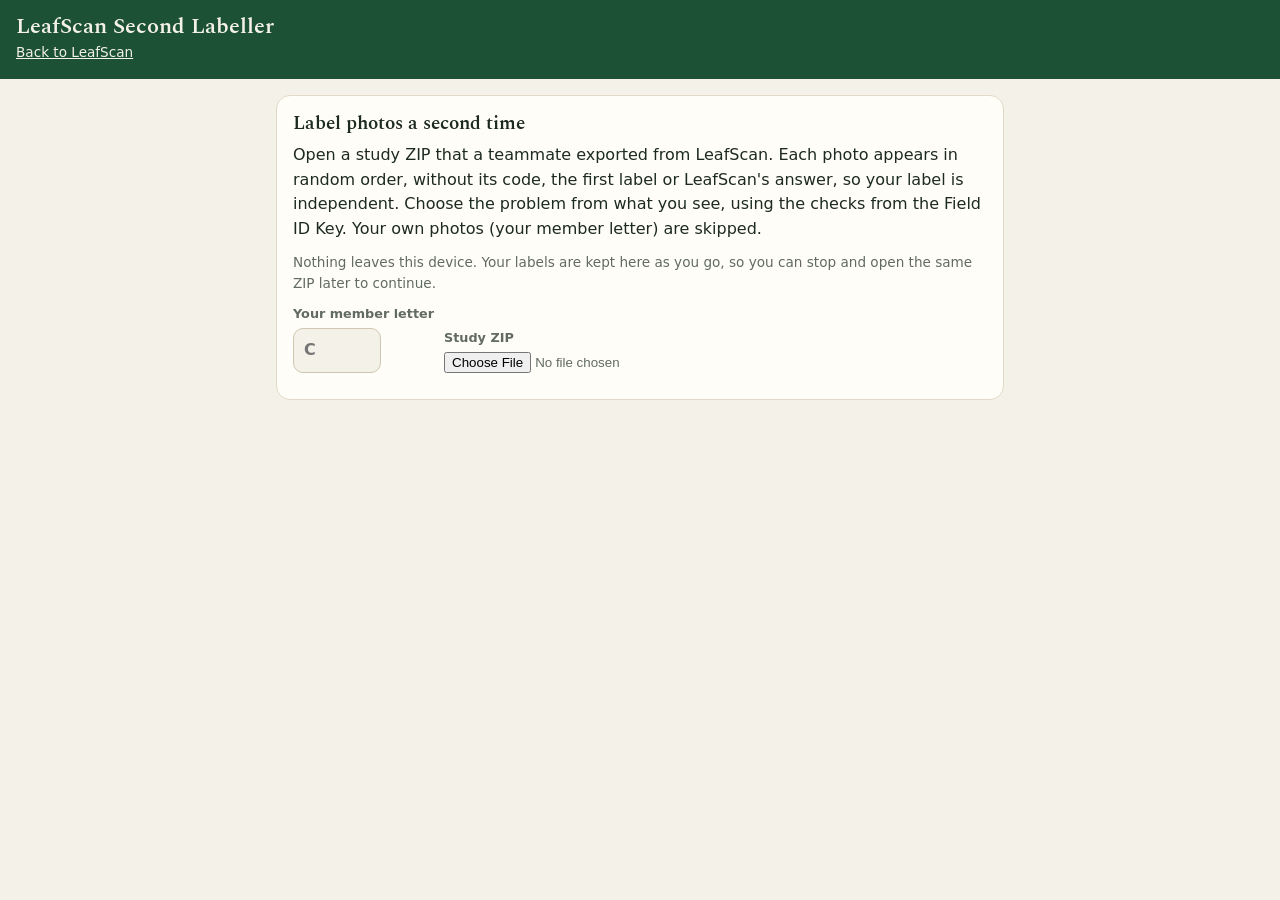
==== label.html @ 315c0066 "Second Labeller page for independent second labels Co-Authored-By: Claude Opus 5.5 <noreply@anthropi" ====
<!doctype html>
<html lang="en">
<head>
  <meta charset="utf-8">
  <meta name="viewport" content="width=device-width, initial-scale=1, viewport-fit=cover">
  <title>LeafScan Second Labeller</title>
  <meta name="description" content="For the LeafScan research team: label exported field photos a second time, without seeing the first label or LeafScan's answer.">
  <meta name="theme-color" content="#1c5136" media="(prefers-color-scheme: light)">
  <meta name="theme-color" content="#173826" media="(prefers-color-scheme: dark)">
  <link rel="icon" href="icons/icon.svg" type="image/svg+xml">
  <link rel="stylesheet" href="styles.css">
  <style>
    body { background: var(--ground); color: var(--ink); font-family: var(--sans); margin: 0; }
    .lb-bar { background: var(--brand); color: var(--on-brand); padding: 14px 16px; }
    .lb-bar h1 { font-family: var(--serif); font-size: 1.35rem; margin: 0; }
    .lb-bar a { color: var(--on-brand); font-size: .85rem; }
    .lb-main { max-width: 760px; margin: 0 auto; padding: 16px; }
    .lb-card { background: var(--surface); border: 1px solid var(--rule); border-radius: 14px; padding: 16px; margin-bottom: 16px; }
    .lb-card h2 { font-family: var(--serif); font-size: 1.2rem; margin: 0 0 8px; }
    .lb-card p { margin: 0 0 10px; }
    .lb-row { display: flex; gap: 10px; flex-wrap: wrap; align-items: end; }
    .lb-row label { display: grid; gap: 4px; font-size: .8rem; font-weight: 600; color: var(--muted); }
    .lb-row input[type=text] { font: inherit; font-size: 1rem; width: 5.5em; text-transform: uppercase; color: var(--ink);
      background: var(--ground); border: 1px solid var(--rule-strong); border-radius: 10px; padding: 9px 10px; min-height: 42px; }
    .lb-head { display: flex; justify-content: space-between; align-items: baseline; gap: 10px; flex-wrap: wrap; }
    .lb-progress { height: 6px; background: var(--surface-2); border-radius: 3px; overflow: hidden; margin: 8px 0 12px; }
    .lb-progress div { height: 100%; background: var(--accent); width: 0; }
    .lb-photo { position: relative; background: var(--stage); border-radius: 12px; overflow: hidden; }
    .lb-photo img { display: block; width: 100%; max-height: 62vh; object-fit: contain; }
    .lb-whole { display: flex; gap: 10px; align-items: center; margin-top: 8px; font-size: .85rem; color: var(--muted); }
    .lb-whole img { width: 84px; height: 84px; object-fit: cover; border-radius: 8px; cursor: zoom-in; }
    .lb-crop { font-family: var(--serif); font-size: 1.15rem; margin: 12px 0 6px; }
    .lb-problems { display: grid; grid-template-columns: repeat(auto-fill, minmax(200px, 1fr)); gap: 8px; }
    .lb-problems button { text-align: left; font: inherit; font-size: .92rem; color: var(--ink); background: var(--ground);
      border: 1px solid var(--rule-strong); border-radius: 10px; padding: 9px 10px; min-height: 44px; cursor: pointer; }
    .lb-problems button b { font-family: ui-monospace, Consolas, monospace; margin-right: 4px; }
    .lb-problems button[aria-pressed="true"] { background: var(--accent); color: var(--on-accent); border-color: var(--accent); }
    .lb-check { margin: 10px 0 0; padding: 10px 12px; border-radius: 10px; background: var(--surface-2); font-size: .88rem; }
    .lb-check p { margin: 0 0 4px; }
    .lb-nav { display: flex; justify-content: space-between; gap: 10px; margin-top: 14px; }
    .lb-note { font-size: .85rem; color: var(--muted); }
    .lb-error { color: var(--disease); font-weight: 600; }
  </style>
</head>
<body>
  <header class="lb-bar">
    <h1>LeafScan Second Labeller</h1>
    <a href="./">Back to LeafScan</a>
  </header>
  <main class="lb-main">
    <section class="lb-card" id="startCard">
      <h2>Label photos a second time</h2>
      <p>Open a study ZIP that a teammate exported from LeafScan. Each photo appears in random order, without its code,
        the first label or LeafScan's answer, so your label is independent. Choose the problem from what you see,
        using the checks from the Field ID Key. Your own photos (your member letter) are skipped.</p>
      <p class="lb-note">Nothing leaves this device. Your labels are kept here as you go, so you can stop and open
        the same ZIP later to continue.</p>
      <div class="lb-row">
        <label>Your member letter<input id="rater" type="text" maxlength="1" autocomplete="off" placeholder="C"></label>
        <label>Study ZIP<input id="zipInput" type="file" accept=".zip,application/zip"></label>
      </div>
      <p id="startNote" class="lb-note" role="status"></p>
    </section>

    <section class="lb-card" id="labelCard" hidden>
      <div class="lb-head">
        <h2 id="counter"></h2>
        <span id="doneCount" class="lb-note"></span>
      </div>
      <div class="lb-progress"><div id="bar"></div></div>
      <div class="lb-photo"><img id="photo" alt="Leaf photo to label"></div>
      <div class="lb-whole" id="wholeBox" hidden>
        <img id="whole" alt="Whole plant">
        <span>Whole plant, for wilts and viruses. Tap to enlarge.</span>
      </div>
      <div class="lb-crop" id="crop"></div>
      <div class="lb-problems" id="problems" role="group" aria-label="Problem"></div>
      <div class="lb-check" id="check" hidden></div>
      <div class="lb-nav">
        <button class="btn" id="prev" type="button">Back</button>
        <button class="btn btn-primary" id="next" type="button">Next</button>
      </div>
    </section>

    <section class="lb-card" id="doneCard" hidden>
      <h2>Your labels</h2>
      <p id="summary"></p>
      <button class="btn btn-primary" id="download" type="button">Download my labels (CSV)</button>
      <p class="lb-note">Send the CSV to the team leader with the ZIP's name. Labels are compared with the first
        labels only after everyone has finished.</p>
    </section>
  </main>
  <script src="label.js"></script>
</body>
</html>
---- styles.css ----
/* LeafScan. Visual language shared with the ECC Digital Research Archive: a two-tier header (identity +
   navigation, gold marking where you are), one serif display face used only where it earns its keep, and
   pages built from hairlines and rows rather than a pile of floating boxes. Green instead of maroon. */

@font-face {
  font-family: "Spectral";
  font-style: normal;
  font-weight: 600;
  font-display: swap;
  src: url("fonts/spectral-600-latin.woff2") format("woff2");
}

:root {
  --ground: #f4f1e8;
  --surface: #fffdf8;
  --surface-2: #efeadd;
  --ink: #1d2a21;
  --muted: #616b5f;
  --rule: #e1dac8;
  --rule-strong: #cfc6b1;
  --brand: #1c5136;
  --brand-2: #164530;
  --on-brand: #f4f1e8;
  --accent: #1f6b45;
  --accent-strong: #175536;
  --accent-soft: #e2eedf;
  --on-accent: #ffffff;
  --pitch: #0f1712;
  --gold: #dcb54c;
  --gold-ink: #806010;
  --healthy: #1f7a4d;
  --healthy-soft: #dff0e5;
  --disease: #b4441c;
  --disease-soft: #fbe6dc;
  --pest: #8a5a00;
  --pest-soft: #f8ecd2;
  --unsure: #5b6b61;
  --unsure-soft: #e7ece8;
  --stage: #0b100d;
  --serif: "Spectral", Georgia, "Iowan Old Style", "Times New Roman", serif;
  --sans: system-ui, -apple-system, "Segoe UI", Roboto, "Helvetica Neue", Arial, sans-serif;
  color-scheme: light;
}

@media (prefers-color-scheme: dark) {
  :root:not([data-theme="light"]) {
    --ground: #101411;
    --surface: #171c18;
    --surface-2: #1e2520;
    --ink: #e5e9e2;
    --muted: #9aa496;
    --rule: #283029;
    --rule-strong: #364038;
    --brand: #1f4a33;
    --brand-2: #173826;
    --on-brand: #f1eee4;
    --accent: #4cc185;
    --accent-strong: #6fd69e;
    --accent-soft: #1d3a2a;
    --on-accent: #06210f;
    --pitch: #0a0e0b;
    --gold-ink: #d8b24a;
    --healthy: #5fd093;
    --healthy-soft: #183524;
    --disease: #ff9a6e;
    --disease-soft: #3d221a;
    --pest: #f0c35c;
    --pest-soft: #362c14;
    --unsure: #b0c0b5;
    --unsure-soft: #24302a;
    --stage: #050806;
    color-scheme: dark;
  }
}

:root[data-theme="dark"] {
  --ground: #101411;
  --surface: #171c18;
  --surface-2: #1e2520;
  --ink: #e5e9e2;
  --muted: #9aa496;
  --rule: #283029;
  --rule-strong: #364038;
  --brand: #1f4a33;
  --brand-2: #173826;
  --on-brand: #f1eee4;
  --accent: #4cc185;
  --accent-strong: #6fd69e;
  --accent-soft: #1d3a2a;
  --on-accent: #06210f;
  --pitch: #0a0e0b;
  --gold-ink: #d8b24a;
  --healthy: #5fd093;
  --healthy-soft: #183524;
  --disease: #ff9a6e;
  --disease-soft: #3d221a;
  --pest: #f0c35c;
  --pest-soft: #362c14;
  --unsure: #b0c0b5;
  --unsure-soft: #24302a;
  --stage: #050806;
  color-scheme: dark;
}

/* ---------- Base ---------- */

*, *::before, *::after { box-sizing: border-box; }
[hidden] { display: none !important; }
html { -webkit-text-size-adjust: 100%; }
body {
  margin: 0;
  background: var(--ground);
  color: var(--ink);
  font: 16px/1.55 var(--sans);
  -webkit-font-smoothing: antialiased;
  padding-bottom: env(safe-area-inset-bottom);
  overflow-x: clip;
}
h1, h2, h3 { line-height: 1.2; margin: 0; }
p { margin: .45rem 0; }
a { color: var(--accent-strong); }
button { font-family: inherit; }
:focus-visible { outline: 2px solid var(--accent); outline-offset: 2px; }

.visually-hidden {
  position: absolute; width: 1px; height: 1px; overflow: hidden;
  clip: rect(0 0 0 0); white-space: nowrap;
}
.small { font-size: .85rem; }
.muted { color: var(--muted); }

/* ---------- Header: two tiers ---------- */

.topbar { position: relative; z-index: 20; }
.topbar-id {
  background: linear-gradient(180deg, var(--brand) 0%, var(--brand-2) 100%);
  color: var(--on-brand);
  padding-top: env(safe-area-inset-top);
}
.topbar-nav { background: var(--pitch); }
.topbar-in {
  max-width: 1180px; margin: 0 auto; padding: 0 24px;
  display: flex; align-items: center; justify-content: space-between; gap: 16px;
}
.topbar-id .topbar-in { height: 54px; }
.topbar-nav .topbar-in { height: 42px; padding-right: 0; }

.brand {
  display: flex; align-items: center; gap: 11px; min-width: 0;
  background: none; border: 0; padding: 4px; margin: -4px; border-radius: 8px;
  color: inherit; font: inherit; text-align: left; cursor: pointer;
}
.brand img { flex: none; border-radius: 9px; box-shadow: 0 0 0 1px rgba(244, 241, 232, .25); }
.brand:hover .wordmark { text-decoration: underline; text-underline-offset: 3px; }
.brand:focus-visible { outline: 2px solid var(--gold); }
.brand-text { display: flex; flex-direction: column; min-width: 0; }
.wordmark { font-family: var(--serif); font-size: 20px; font-weight: 600; letter-spacing: -.01em; line-height: 1.1; }
.wordmark-sub {
  margin-top: 2px; font-size: 9.5px; font-weight: 600; letter-spacing: .14em; text-transform: uppercase;
  color: rgba(244, 241, 232, .72); white-space: nowrap;
}
.wordmark-sub em { font-style: italic; text-transform: none; letter-spacing: .04em; }
.ghostbtn {
  flex: none; min-height: 34px; padding: 6px 13px; border-radius: 8px;
  background: rgba(244, 241, 232, .10); border: 1px solid rgba(244, 241, 232, .28);
  color: var(--on-brand); font-size: 12.5px; font-weight: 600; cursor: pointer;
  transition: background .18s ease, border-color .18s ease;
}
.ghostbtn:hover { background: rgba(244, 241, 232, .2); border-color: var(--on-brand); }

/* The nav row scrolls sideways rather than wrapping into a third band. */
.navrow {
  display: flex; align-items: stretch; gap: 2px; height: 100%;
  overflow-x: auto; overflow-y: hidden; scrollbar-width: none; -webkit-overflow-scrolling: touch;
}
.navrow::-webkit-scrollbar { display: none; }
.navrow button {
  display: inline-flex; align-items: center; gap: 7px; flex: 0 0 auto;
  padding: 0 15px; min-width: 48px;
  background: none; border: 0; border-bottom: 2px solid transparent;
  color: rgba(244, 241, 232, .66); font-size: 13px; font-weight: 600; white-space: nowrap; cursor: pointer;
  transition: color .18s ease, border-color .18s ease;
}
.navrow button:first-child { padding-left: 0; }
.navrow button:hover { color: #f4f1e8; }
.navrow button.active { color: #f4f1e8; border-bottom-color: var(--gold); }
.navrow button:focus-visible { outline: 2px solid var(--gold); outline-offset: -3px; }
.tab-n {
  min-width: 18px; padding: 1px 6px; border-radius: 9px; text-align: center;
  background: rgba(244, 241, 232, .16); color: #f4f1e8; font-size: 10.5px; font-weight: 700;
}
.navrow button.active .tab-n { background: var(--gold); color: #2a2208; }

/* ---------- Page structure ---------- */

main { max-width: 1180px; margin: 0 auto; padding: 0 24px; }
.view { padding: 28px 0 40px; animation: rise .45s cubic-bezier(.22, .61, .36, 1) backwards; }
@keyframes rise { from { opacity: 0; transform: translateY(8px); } }

.layout { display: grid; gap: 18px; }
@media (min-width: 960px) {
  .layout {
    grid-template-columns: minmax(380px, 460px) minmax(0, 1fr);
    grid-template-rows: repeat(3, auto) 1fr;
    column-gap: 36px;
    align-items: start;
  }
  .scan { grid-column: 1; grid-row: 1 / 5; position: sticky; top: 18px; }
  .layout > :not(.scan) { grid-column: 2; }
}

.eyebrow {
  margin: 0 0 10px; font-size: 11.5px; font-weight: 700; letter-spacing: .18em; text-transform: uppercase;
  color: var(--gold-ink);
}
.display {
  font-family: var(--serif); font-weight: 600; letter-spacing: -.015em; line-height: 1.08;
  font-size: clamp(30px, 4.6vw, 46px);
}
.lede { max-width: 620px; margin: 12px 0 0; font-size: clamp(15.5px, 1.6vw, 17.5px); line-height: 1.65; color: var(--muted); }

.intro { padding: 8px 0 4px; }
.steps { list-style: none; margin: 22px 0 0; padding: 0; display: grid; gap: 0; border-top: 1px solid var(--rule); }
.steps li { display: flex; align-items: baseline; gap: 14px; padding: 12px 0; border-bottom: 1px solid var(--rule); }
.steps .step-n { font-family: var(--serif); font-size: 22px; font-weight: 600; color: var(--gold-ink); min-width: 1ch; }
.facts { margin-top: 16px; font-size: .85rem; color: var(--muted); }

.page { max-width: 780px; }
.view-head { margin-bottom: 26px; }

/* A panel is a tool surface (the photo, the verdict). Everything else sits on the page. */
.panel {
  background: var(--surface);
  border: 1px solid var(--rule);
  border-radius: 16px;
  padding: 16px;
  min-width: 0;
}

/* ---------- Photo stage ---------- */

.stage {
  position: relative;
  width: min(100%, 46vh, 520px);
  width: min(100%, 46dvh, 520px);
  min-width: min(100%, 240px);
  aspect-ratio: 1 / 1;
  margin: 0 auto;
  border-radius: 12px;
  border: 1.5px dashed var(--rule-strong);
  background: var(--surface-2);
  overflow: hidden;
  display: grid; place-items: center;
  outline: none; cursor: pointer;
  -webkit-user-select: none; user-select: none; -webkit-tap-highlight-color: transparent;
  transition: border-color .15s, background .15s;
}
@media (min-width: 960px) {
  .stage { width: min(100%, calc(100vh - 230px)); width: min(100%, calc(100dvh - 230px)); min-width: 300px; }
}
.stage:focus-visible { box-shadow: 0 0 0 3px color-mix(in srgb, var(--accent) 45%, transparent); }
.stage.dragging { border-color: var(--accent); background: var(--accent-soft); }
.stage.has-photo { border: 0; background: var(--stage); cursor: grab; touch-action: none; }
.stage.has-photo.grabbing { cursor: grabbing; }

.empty { text-align: center; padding: 24px; color: var(--accent); }
.empty-title { margin-top: 8px; font-family: var(--serif); font-size: 19px; font-weight: 600; color: var(--ink); }
.empty-sub { font-size: .85rem; color: var(--muted); }

.photo {
  position: absolute; left: 0; top: 0; max-width: none;
  transform-origin: 0 0; will-change: transform; pointer-events: none;
}
.photo.glide { transition: transform .22s ease-out; }

/* The square the model checks. It never moves; the photo moves underneath it. */
.frame {
  position: absolute; inset: 8%;
  border-radius: 10px;
  outline: 2px solid rgba(255, 255, 255, .95);
  box-shadow: 0 0 0 9999px rgba(0, 0, 0, .5);
  pointer-events: none;
}
.frame::before, .frame::after { content: ""; position: absolute; width: 22px; height: 22px; border: 4px solid #fff; }
.frame::before { left: -4px; top: -4px; border-right: 0; border-bottom: 0; border-top-left-radius: 12px; }
.frame::after { right: -4px; bottom: -4px; border-left: 0; border-top: 0; border-bottom-right-radius: 12px; }
.frame-label {
  position: absolute; left: 50%; top: calc(100% + 6px); transform: translateX(-50%);
  font-size: .72rem; line-height: 1.6; white-space: nowrap;
  color: #fff; background: rgba(0, 0, 0, .55); padding: 0 8px; border-radius: 999px;
}

/* ---------- Framing tools and buttons ---------- */

.tools { display: flex; align-items: center; gap: 6px; margin-top: 12px; }
.tool {
  width: 48px; height: 48px; flex: none;
  display: inline-grid; place-items: center;
  border-radius: 12px; border: 1px solid var(--rule);
  background: var(--surface); color: var(--ink);
  cursor: pointer; -webkit-tap-highlight-color: transparent;
  transition: background .15s, transform .05s;
}
.tool:hover:not(:disabled) { background: var(--surface-2); }
.tool:active:not(:disabled) { transform: scale(.96); }
.tool:disabled { opacity: .4; cursor: default; }
.zoom-level { min-width: 2.9em; text-align: center; font-weight: 600; font-variant-numeric: tabular-nums; }
.tools-gap { flex: 1; }
.hint { margin: 8px 0 0; font-size: .85rem; color: var(--muted); text-align: center; }

.add-banner {
  display: flex; align-items: center; justify-content: space-between; gap: 10px;
  margin-top: 12px; padding: 10px 12px; border-radius: 12px;
  background: var(--accent-soft); border: 1px solid color-mix(in srgb, var(--accent) 30%, transparent);
}
.add-banner p { margin: 0; font-size: .9rem; }

.actions { display: grid; grid-template-columns: 1fr 1fr; gap: 10px; margin-top: 14px; }

.btn {
  display: inline-flex; align-items: center; justify-content: center; gap: 8px;
  min-height: 48px; padding: 10px 18px;
  border-radius: 11px; border: 1px solid transparent;
  font: inherit; font-weight: 600; cursor: pointer;
  transition: background .15s, transform .05s, opacity .15s, border-color .15s;
  -webkit-tap-highlight-color: transparent;
}
.btn:active:not(:disabled) { transform: scale(.98); }
.btn:disabled { opacity: .5; cursor: not-allowed; }
.btn-primary { background: var(--accent); color: var(--on-accent); }
.btn-primary:hover:not(:disabled) { background: var(--accent-strong); }
.btn-secondary { background: var(--accent-soft); color: var(--accent-strong); border-color: color-mix(in srgb, var(--accent) 25%, transparent); }
.btn-secondary:hover:not(:disabled) { border-color: var(--accent); }
.btn-ghost { background: transparent; color: var(--accent-strong); border-color: var(--rule-strong); }
.btn-ghost:hover:not(:disabled) { background: var(--surface-2); }
.btn-ghost-light { background: rgba(255, 255, 255, .15); color: #fff; min-height: 44px; }
.btn.small { min-height: 40px; padding: 6px 14px; font-size: .875rem; }

.link-btn {
  display: inline-block; min-height: 40px; padding: 8px 0; border: 0; background: none;
  font: inherit; font-size: .875rem; color: var(--accent-strong); text-decoration: underline;
  text-underline-offset: 3px; cursor: pointer;
}

.status { margin: 12px 0 0; font-size: .9rem; color: var(--muted); text-align: center; }
.status:empty { display: none; }
.progress { height: 3px; border-radius: 3px; background: var(--surface-2); overflow: hidden; margin-top: 8px; }
.progress span { display: block; height: 100%; width: 0; background: var(--accent); transition: width .2s; }
.progress.done { display: none; }

/* ---------- Verdict (summary) ---------- */

/* A short colour rule at the left edge says what kind of result this is, without boxing it again. */
.summary { position: relative; padding: 18px 18px 16px 22px; }
.summary::before {
  content: ""; position: absolute; left: 0; top: 18px; bottom: 18px; width: 4px; border-radius: 0 3px 3px 0;
  background: var(--rule-strong);
}
.summary[data-kind="healthy"]::before { background: var(--healthy); }
.summary[data-kind="disease"]::before { background: var(--disease); }
.summary[data-kind="pest"]::before, .summary[data-kind="disorder"]::before { background: var(--pest); }
.summary[data-kind="unsure"]::before { background: var(--unsure); }

.sum-head { display: flex; align-items: center; justify-content: space-between; gap: 8px; min-height: 28px; }
.chip { display: inline-block; padding: 3px 10px; border-radius: 999px; font-size: .78rem; font-weight: 700; white-space: nowrap; letter-spacing: .01em; }
.chip.healthy { background: var(--healthy-soft); color: var(--healthy); }
.chip.disease { background: var(--disease-soft); color: var(--disease); }
.chip.pest, .chip.disorder { background: var(--pest-soft); color: var(--pest); }
.chip.unsure { background: var(--unsure-soft); color: var(--unsure); }

.plant-pick { min-width: 0; }
.plant-pick select {
  -webkit-appearance: none; appearance: none;
  max-width: 13.5em; min-height: 40px; padding: 4px 28px 4px 12px;
  font: inherit; font-size: .82rem; font-weight: 600; text-overflow: ellipsis;
  color: var(--accent-strong); background-color: var(--surface);
  background-image: url("data:image/svg+xml,%3Csvg xmlns='http://www.w3.org/2000/svg' viewBox='0 0 12 12'%3E%3Cpath d='M2 4l4 4 4-4' fill='none' stroke='%236b7c71' stroke-width='1.6'/%3E%3C/svg%3E");
  background-repeat: no-repeat; background-position: right 10px center; background-size: 12px;
  border: 1px solid var(--rule-strong); border-radius: 999px; cursor: pointer;
}
.plant-pick select.locked { background-color: var(--accent-soft); border-color: color-mix(in srgb, var(--accent) 45%, transparent); }

.summary-body { transition: opacity .15s; }
.summary-body.stale { opacity: .45; filter: saturate(.3); }
.result-plant { margin: 12px 0 0; color: var(--muted); font-size: .76rem; font-weight: 700; text-transform: uppercase; letter-spacing: .1em; }
.result-name {
  margin: 4px 0 4px; font-family: var(--serif); font-size: 1.75rem; font-weight: 600; letter-spacing: -.01em;
  overflow-wrap: anywhere; display: -webkit-box; -webkit-line-clamp: 2; -webkit-box-orient: vertical; overflow: hidden;
}
.result-sci {
  margin: 0 0 12px; color: var(--muted); font-size: .88rem; overflow-wrap: anywhere;
  display: -webkit-box; -webkit-line-clamp: 2; -webkit-box-orient: vertical; overflow: hidden;
}
.result-sci i { color: var(--ink); }

.conf-row { display: flex; align-items: center; gap: 12px; }
.meter { flex: 1; height: 8px; border-radius: 6px; background: var(--surface-2); overflow: hidden; }
.meter span {
  display: block; width: 100%; height: 100%; border-radius: 6px; background: var(--accent);
  transform-origin: left center; transform: scaleX(0); transition: transform .35s ease-out;
}
.meter.disease span { background: var(--disease); }
.meter.pest span, .meter.disorder span { background: var(--pest); }
.meter.unsure span { background: var(--unsure); }
.conf-num { min-width: 3.4em; text-align: right; font-family: var(--serif); font-size: 1.4rem; font-weight: 600; font-variant-numeric: tabular-nums; }
.conf-line { margin: 2px 0 0; min-height: 1.5em; font-size: .85rem; color: var(--muted); }
.delta { margin-left: .6em; font-weight: 600; font-variant-numeric: tabular-nums; }
.delta.up { color: var(--healthy); }
.delta.down { color: var(--disease); }
.delta.changed { color: var(--ink); }

/* The out-of-date notice is laid over the message, so the panel keeps its height and nothing moves. */
.message-slot { position: relative; margin-top: 12px; min-height: 4.5rem; }
.message {
  font-size: .9rem; padding: 10px 12px; border-radius: 10px;
  background: var(--surface-2); border-left: 3px solid var(--rule-strong);
}
.message p { margin: 0; }
.message .quality { font-weight: 600; color: var(--disease); margin-bottom: 4px; }
.message.confident { border-left-color: var(--healthy); }
.message.moderate { background: var(--pest-soft); border-left-color: var(--pest); }
.message.unsure { background: var(--unsure-soft); border-left-color: var(--unsure); }
.stale-bar {
  position: absolute; inset: 0;
  display: flex; align-items: center; justify-content: space-between; gap: 10px;
  padding: 8px 8px 8px 12px; border-radius: 10px;
  background: var(--accent-soft); border: 1px solid color-mix(in srgb, var(--accent) 30%, transparent);
}
.stale-bar p { margin: 0; font-size: .9rem; min-width: 0; }
.stale-bar .btn { flex: none; }

.leaf-strip { list-style: none; display: flex; gap: 8px; padding: 0; margin: 12px 0 0; overflow-x: auto; }
.leaf-strip li {
  display: flex; align-items: center; gap: 8px; flex: none;
  border: 1px solid var(--rule); border-radius: 12px; padding: 4px;
  font-size: .78rem; line-height: 1.3;
}
.leaf-strip li.current { border-color: var(--accent); box-shadow: inset 0 0 0 1px var(--accent); }
.leaf-strip img { width: 40px; height: 40px; border-radius: 8px; object-fit: cover; }
.leaf-strip .l-text { max-width: 9.5em; }
.leaf-strip .l-text b { display: block; }
.leaf-strip .l-text span { color: var(--muted); display: block; white-space: nowrap; overflow: hidden; text-overflow: ellipsis; }
.leaf-strip button { width: 32px; height: 32px; border-radius: 8px; border: 0; background: transparent; color: var(--muted); font-size: 1.2rem; cursor: pointer; }
.leaf-strip button:hover { background: var(--surface-2); color: var(--ink); }

.sum-actions { display: flex; flex-wrap: wrap; align-items: center; gap: 8px 10px; margin-top: 14px; padding-top: 14px; border-top: 1px solid var(--rule); }
.sum-actions .btn.suggest { background: var(--accent); color: var(--on-accent); border-color: transparent; }
.switch { display: inline-flex; align-items: center; gap: 8px; min-height: 40px; font-size: .85rem; color: var(--muted); cursor: pointer; }
.switch input { width: 20px; height: 20px; margin: 0; accent-color: var(--accent); flex: none; }

/* ---------- Details: a document on the page, sections divided by hairlines ---------- */

.details { min-width: 0; padding: 4px 2px 0; transition: opacity .15s; }
.details-stale { opacity: .55; }
.details h3 {
  font-family: var(--serif); font-size: 1.2rem; font-weight: 600;
  margin: 26px 0 10px; padding-top: 22px; border-top: 1px solid var(--rule);
}
.details > :first-child, .details #resultDetails > h3:first-child { margin-top: 0; }
#confirmBox[hidden] + #resultDetails > h3:first-child { border-top: 0; padding-top: 0; }
#confirmBox[hidden] + #resultDetails[hidden] + h3 { margin-top: 0; padding-top: 0; border-top: 0; }

.checklist { padding: 0; margin: 0; list-style: none; display: grid; gap: 8px; }
.checklist li { position: relative; padding-left: 28px; }
.checklist li::before {
  content: ""; position: absolute; left: 2px; top: .38em;
  width: 14px; height: 14px; border-radius: 50%;
  background: var(--accent-soft); border: 2px solid var(--accent);
}
.chem-note { margin-top: 12px; font-size: .875rem; padding: 9px 12px; border-radius: 8px; background: var(--pest-soft); border-left: 3px solid var(--pest); }

/* Philippine notes: local names, the local situation, quarantine rules and local steps. */
.ph-box p { margin: 0 0 10px; }
.ph-box .checklist { margin-top: 4px; }
.ph-names { font-size: .9rem; color: var(--muted); }
.ph-rule { font-size: .9rem; padding: 10px 12px; border-radius: 8px; background: var(--disease-soft); border-left: 3px solid var(--disease); }
.ph-tag {
  display: inline-block; font-size: .7rem; font-weight: 700; letter-spacing: .02em; text-transform: uppercase;
  padding: 1px 6px; border-radius: 4px; color: var(--gold-ink); border: 1px solid currentColor; vertical-align: 1px;
}
.ph-tag.rule { color: var(--disease); }

/* Philippine problems the photo model cannot recognize yet: one expandable row each. */
.more-box > p { margin: 0 0 8px; }
.more-list, .pr-more { border-top: 1px solid var(--rule); }
.more-item { border-bottom: 1px solid var(--rule); }
.more-item > summary {
  cursor: pointer; list-style: none; display: flex; flex-wrap: wrap; align-items: baseline; gap: 4px 10px;
  padding: 11px 0 11px 22px; position: relative; min-height: 44px; box-sizing: border-box;
}
.more-item > summary::-webkit-details-marker { display: none; }
.more-item > summary::before {
  content: ""; position: absolute; left: 4px; top: 17px; width: 7px; height: 7px;
  border-right: 2px solid var(--muted); border-bottom: 2px solid var(--muted); transform: rotate(-45deg); transition: transform .15s;
}
.more-item[open] > summary::before { transform: rotate(45deg); }
.more-name { font-weight: 600; }
.more-local { color: var(--muted); font-size: .88rem; font-style: italic; }
.more-body { padding: 0 0 14px 22px; font-size: .92rem; }
.more-body p { margin: 0 0 8px; }
.more-agent { color: var(--muted); font-size: .86rem; }
.more-src-title { margin-top: 12px !important; font-size: .8rem; font-weight: 700; color: var(--muted); text-transform: uppercase; letter-spacing: .04em; }
.pr-more { margin-top: 8px; border-top: 0; }
.pr-more > summary { cursor: pointer; font-size: .86rem; color: var(--muted); line-height: 1.5; padding: 4px 0; }
.pr-more-label { color: var(--gold-ink); font-weight: 600; }
.pr-more[open] > summary { margin-bottom: 6px; }
.pr-more .more-item:first-of-type { border-top: 1px solid var(--rule); }
.plainlist { margin: 0; padding-left: 1.2em; display: grid; gap: 4px; }

.others { list-style: none; padding: 0; margin: 0; border-top: 1px solid var(--rule); }
.others li { display: grid; grid-template-columns: minmax(0, 1fr) auto; gap: 6px 12px; padding: 10px 0; border-bottom: 1px solid var(--rule); font-size: .92rem; }
.others .o-pct { color: var(--muted); font-variant-numeric: tabular-nums; }
.others .o-bar { grid-column: 1 / -1; height: 4px; border-radius: 4px; background: var(--surface-2); overflow: hidden; }
.others .o-bar span { display: block; width: 100%; height: 100%; background: var(--muted); opacity: .55; transform-origin: left center; }

.sources { list-style: none; padding: 0; margin: 0; display: grid; gap: 10px; font-size: .875rem; }
.sources li { border-left: 2px solid var(--rule-strong); padding-left: 12px; overflow-wrap: anywhere; }
.sources .src-meta { color: var(--muted); font-size: .8rem; }

.confirm { padding: 14px 16px; border-radius: 14px; background: var(--surface-2); border: 1px solid var(--rule); margin-bottom: 6px; }
.confirm h3 { margin: 0; padding: 0; border: 0; font-size: 1.05rem; }
.confirm-q { margin: 8px 0 2px; font-family: var(--serif); font-size: 1.2rem; font-weight: 600; }
.answer-row { display: grid; grid-template-columns: 1fr 1fr; gap: 8px; margin-top: 12px; }
.answer-row [data-a="skip"] { grid-column: 1 / -1; }
.answer-row span[lang], .seg span[lang] { font-weight: 400; opacity: .85; }
#confirmDone p { margin: 8px 0 0; }

.seg { display: inline-flex; border: 1px solid var(--rule-strong); border-radius: 999px; overflow: hidden; }
.seg button { font: inherit; font-size: .875rem; padding: 6px 16px; min-height: 40px; border: 0; background: var(--surface); color: var(--ink); cursor: pointer; }
.seg button + button { border-left: 1px solid var(--rule-strong); }
.seg button[aria-pressed="true"] { background: var(--accent); color: var(--on-accent); font-weight: 600; }
.feedback .seg { display: flex; flex-wrap: wrap; gap: 8px; border: 0; border-radius: 0; overflow: visible; margin-top: 6px; }
.feedback .seg button, .feedback .seg button + button { border: 1px solid var(--rule-strong); border-radius: 999px; }
.feedback .link-btn { display: block; }

.help-card { margin-top: 26px; padding: 16px 18px; border-radius: 14px; background: var(--surface-2); }
.details .help-card h3 { margin: 0 0 6px; padding: 0; border: 0; font-size: 1.1rem; }
.help-card p { margin: 0; font-size: .92rem; }
.help-list { margin: 8px 0 12px; padding-left: 1.2em; display: grid; gap: 8px; font-size: .92rem; }
.disclaimer { margin-top: 18px; font-size: .8rem; color: var(--muted); }

/* ---------- History ---------- */

.list-head { display: flex; align-items: center; justify-content: space-between; gap: 12px; flex-wrap: wrap; margin-bottom: 4px; }
.tally { margin: 0; font-size: .9rem; color: var(--muted); }
.history { list-style: none; padding: 0; margin: 0; border-top: 1px solid var(--rule); }
.history li { display: flex; align-items: center; gap: 14px; min-width: 0; padding: 12px 2px; border-bottom: 1px solid var(--rule); }
.history img { width: 52px; height: 52px; border-radius: 10px; object-fit: cover; flex: none; }
.history .h-text { min-width: 0; }
.history .h-name {
  font-family: var(--serif); font-size: 1.05rem; font-weight: 600; line-height: 1.3;
  display: -webkit-box; -webkit-line-clamp: 2; -webkit-box-orient: vertical; overflow: hidden;
}
.list-head .link-btn { margin-left: auto; }
.history .h-meta { font-size: .8rem; color: var(--muted); }
.h-fb { margin-left: auto; display: flex; gap: 6px; flex: none; }
.h-fb button { width: 40px; height: 40px; border-radius: 10px; border: 1px solid var(--rule-strong); background: var(--surface); font-size: 1.05rem; cursor: pointer; }
.h-fb button.right { color: var(--healthy); }
.h-fb button.wrong { color: var(--disease); }
.h-fb button:hover { background: var(--surface-2); }
.empty-note { padding: 28px 0; color: var(--muted); border-top: 1px solid var(--rule); }

/* ---------- Plants catalogue ---------- */

.searchbox {
  display: flex; align-items: center; gap: 10px;
  padding: 0 14px; margin-bottom: 18px; min-height: 50px;
  background: var(--surface); border: 1px solid var(--rule-strong); border-radius: 12px; color: var(--muted);
}
.searchbox:focus-within { border-color: var(--accent); box-shadow: 0 0 0 3px color-mix(in srgb, var(--accent) 18%, transparent); }
.searchbox input { flex: 1; min-width: 0; border: 0; outline: none; background: none; font: inherit; color: var(--ink); padding: 12px 0; }
.plant-rows { list-style: none; margin: 0; padding: 0; border-top: 1px solid var(--rule); }
.plant-rows li { position: relative; padding: 14px 4px 14px 18px; border-bottom: 1px solid var(--rule); }
.plant-rows li::before { content: ""; position: absolute; left: 0; top: 16px; bottom: 16px; width: 3px; border-radius: 2px; background: var(--accent); opacity: .7; }
.pr-head { display: flex; align-items: baseline; gap: 10px; flex-wrap: wrap; }
.pr-name { font-family: var(--serif); font-size: 1.15rem; font-weight: 600; }
.pr-fil { color: var(--muted); font-size: .9rem; }
.pr-n { margin-left: auto; font-size: .78rem; font-weight: 700; color: var(--gold-ink); white-space: nowrap; }
.pr-sci { margin: 2px 0 0; font-size: .88rem; color: var(--muted); }
.pr-sci i { color: var(--ink); }
.pr-list { margin: 6px 0 0; font-size: .86rem; color: var(--muted); line-height: 1.5; }
.pr-note { margin: 6px 0 0; font-size: .86rem; line-height: 1.5; padding-left: 10px; border-left: 2px solid var(--gold); }

/* ---------- Guide ---------- */

.guide-sec { padding: 26px 0; border-top: 1px solid var(--rule); }
.guide-sec h2 { font-family: var(--serif); font-size: 1.45rem; font-weight: 600; margin-bottom: 12px; }
.numbered { margin: 0; padding: 0; list-style: none; counter-reset: n; display: grid; gap: 12px; }
.numbered li { counter-increment: n; position: relative; padding-left: 38px; }
.numbered li::before {
  content: counter(n); position: absolute; left: 0; top: -2px;
  font-family: var(--serif); font-size: 1.25rem; font-weight: 600; color: var(--gold-ink);
}
.bands { margin: 14px 0 0; border-top: 1px solid var(--rule); }
.bands > div { display: grid; grid-template-columns: minmax(0, 15em) minmax(0, 1fr); gap: 4px 20px; padding: 12px 0; border-bottom: 1px solid var(--rule); }
.bands dt { font-weight: 600; }
.bands dt small { display: block; font-weight: 400; color: var(--muted); padding-left: 20px; }
.bands dd { margin: 0; color: var(--muted); }
.bands dd b { color: var(--ink); }
.band-dot { display: inline-block; width: 10px; height: 10px; border-radius: 50%; margin-right: 10px; vertical-align: 1px; }
.band-dot.confident { background: var(--healthy); }
.band-dot.moderate { background: var(--pest); }
.band-dot.unsure { background: var(--unsure); }
.band-dot.unknown { background: var(--rule-strong); }
.callout { margin-top: 18px; padding: 14px 16px; border-radius: 12px; background: var(--accent-soft); border-left: 3px solid var(--accent); }
.rules { margin: 0; padding: 0; list-style: none; display: grid; gap: 12px; }
.rules li { padding-left: 14px; border-left: 2px solid var(--gold); }
.table-wrap { overflow-x: auto; margin: 12px 0; }
.words { width: 100%; border-collapse: collapse; font-size: .9rem; }
.words th, .words td { text-align: left; padding: 8px 10px 8px 0; border-bottom: 1px solid var(--rule); vertical-align: top; }
.words th { font-size: .78rem; text-transform: uppercase; letter-spacing: .04em; color: var(--muted); }
.word-warnings { padding-left: 18px; margin: 8px 0; }
.words-sources { overflow-wrap: anywhere; }

.footer { max-width: 1180px; margin: 0 auto; padding: 18px 24px 36px; border-top: 1px solid var(--rule); font-size: .78rem; color: var(--muted); }

/* ---------- Technician summary ---------- */

.row-between { display: flex; align-items: center; justify-content: space-between; gap: 8px; }
.tech-dialog {
  width: min(100vw - 32px, 600px); max-width: none; max-height: calc(100dvh - 32px);
  padding: 0; border: 0; border-radius: 16px;
  background: var(--surface); color: var(--ink); box-shadow: 0 10px 40px rgba(0, 0, 0, .35);
}
.tech-dialog::backdrop { background: rgba(0, 0, 0, .55); }
.tech-sheet { padding: 18px 20px calc(18px + env(safe-area-inset-bottom)); max-height: calc(100dvh - 32px); overflow-y: auto; }
.tech-sheet h2 { margin: 0; font-family: var(--serif); font-size: 1.4rem; }
.tech-leaves { display: flex; flex-wrap: wrap; gap: 10px; margin: 12px 0; }
.tech-leaves figure { margin: 0; font-size: .75rem; color: var(--muted); text-align: center; }
.tech-leaves img { display: block; width: 104px; height: 104px; border-radius: 10px; object-fit: cover; margin-bottom: 2px; }
.tech-facts { margin: 0; border-top: 1px solid var(--rule); }
.tech-facts > div { padding: 10px 0; border-bottom: 1px solid var(--rule); }
.tech-facts dt { font-size: .72rem; font-weight: 700; text-transform: uppercase; letter-spacing: .08em; color: var(--muted); }
.tech-facts dd { margin: 2px 0 0; overflow-wrap: anywhere; }
.tech-facts ul { margin: 0; padding-left: 1.2em; }
.tech-actions { display: flex; gap: 10px; margin-top: 16px; }
.tech-actions .btn { flex: 1; }

/* ---------- Live camera (computers) ---------- */

.camera-dialog {
  width: 100vw; height: 100dvh; max-width: none; max-height: none;
  margin: 0; padding: 0; border: 0; background: #000; color: #fff;
}
.camera-dialog::backdrop { background: #000; }
.camera-dialog[open] { display: grid; grid-template-rows: 1fr auto; }
.camera-dialog video { width: 100%; height: 100%; object-fit: contain; min-height: 0; }
.camera-guide {
  position: absolute; left: 50%; top: calc(50% - 50px); transform: translate(-50%, -50%);
  width: min(70vw, 60dvh); aspect-ratio: 1; border: 2px solid rgba(255, 255, 255, .85); border-radius: 12px;
  pointer-events: none;
}
.camera-guide span {
  position: absolute; left: 50%; top: calc(100% + 8px); transform: translateX(-50%);
  font-size: .85rem; white-space: nowrap; background: rgba(0, 0, 0, .55); padding: 2px 10px; border-radius: 999px;
}
.camera-actions {
  display: flex; align-items: center; justify-content: space-around;
  padding: 16px 16px calc(16px + env(safe-area-inset-bottom)); height: 100px;
}
.shutter { width: 68px; height: 68px; border-radius: 50%; border: 4px solid #fff; background: rgba(255, 255, 255, .25); cursor: pointer; }
.shutter:active { background: rgba(255, 255, 255, .6); }

/* ---------- Phones ---------- */

@media (max-width: 959px) {
  main { padding: 0 14px; }
  .topbar-in { padding: 0 14px; }
  .view { padding: 18px 0 32px; }
  .layout { gap: 14px; }
  .panel { padding: 12px; }
  .summary { padding: 14px 14px 14px 18px; }
  .summary::before { top: 14px; bottom: 14px; }
  .intro .lede { margin-top: 8px; }
  .steps, .facts { display: none; }
  .display { font-size: clamp(26px, 7.4vw, 34px); }
  .result-name { font-size: 1.5rem; }
}
@media (max-width: 620px) {
  .topbar-id .topbar-in { height: 48px; }
  .topbar-nav .topbar-in { height: 40px; }
  .wordmark-sub { display: none; }
  .navrow button { padding: 0 12px; font-size: 12.5px; }
  .bands > div { grid-template-columns: 1fr; }
  .pr-n { margin-left: 0; }
}
/* Short phones: keep the photo, the tools and the main numbers of the result on one screen. */
@media (max-width: 959px) and (max-height: 720px) {
  .stage { width: min(100%, 38vh); width: min(100%, 38dvh); }
  .hint { display: none; }
  .intro .lede { display: none; }
  .intro .eyebrow { margin-bottom: 6px; }
  .view { padding-top: 10px; }
  .layout { gap: 12px; }
  .topbar-id .topbar-in { height: 44px; }
  .result-plant { margin-top: 6px; }
  .result-name { font-size: 1.35rem; }
  .result-sci { -webkit-line-clamp: 1; margin-bottom: 8px; }
}
@media (max-width: 360px) {
  .actions { grid-template-columns: 1fr; }
  .tools { gap: 4px; }
  .tool { width: 44px; height: 44px; }
}
@media (max-width: 640px) {
  .tech-dialog { width: 100vw; height: 100dvh; max-height: 100dvh; margin: 0; border-radius: 0; }
  .tech-sheet { max-height: 100dvh; }
}

@media (prefers-reduced-motion: reduce) {
  * { transition: none !important; animation: none !important; }
}

.retry { display: flex; margin: 10px auto 0; }

/* ---------- Study mode ---------- */

.study { margin-top: 18px; padding: 14px 16px; border-radius: 14px; background: var(--surface); border: 1px solid var(--rule); }
.details .study h3 { margin: 0 0 4px; padding: 0; border: 0; font-size: 1.1rem; }
.study-form { display: grid; grid-template-columns: 1fr 1fr; gap: 10px 12px; margin-top: 10px; }
.study-form label { display: grid; gap: 4px; font-size: .8rem; font-weight: 600; color: var(--muted); min-width: 0; }
.study-form input, .study-form select, .study-list input {
  font: inherit; font-size: .95rem; color: var(--ink); background: var(--ground);
  border: 1px solid var(--rule-strong); border-radius: 10px; padding: 9px 10px; min-height: 42px; min-width: 0; width: 100%;
}
.study-form .wide { grid-column: 1 / -1; }
.study-actions { display: flex; align-items: center; gap: 12px; flex-wrap: wrap; }
.study-code { padding: 10px 12px; border-radius: 10px; background: var(--ground); border: 1px solid var(--rule); }
.study-code-line { font-size: .9rem; overflow-wrap: anywhere; }
.study-code-line b { font-family: ui-monospace, Consolas, monospace; letter-spacing: .3px; }
.study-code p { margin: 6px 0 0; color: var(--muted); }
@media (max-width: 420px) { .study-form { grid-template-columns: 1fr; } }

.study-log { margin-top: 30px; }
.study-log h2 { font-family: var(--serif); font-size: 1.45rem; margin: 0; }
.study-list { list-style: none; padding: 0; margin: 10px 0 0; border-top: 1px solid var(--rule); }
.study-list li { display: grid; grid-template-columns: 52px minmax(0, 1fr); gap: 4px 14px; padding: 12px 2px; border-bottom: 1px solid var(--rule); }
.study-list img { width: 52px; height: 52px; border-radius: 10px; object-fit: cover; grid-row: span 2; }
.study-list .s-title { font-weight: 600; overflow-wrap: anywhere; }
.study-list .s-meta { font-size: .8rem; color: var(--muted); }
.study-list .s-confirm { grid-column: 2; display: grid; grid-template-columns: 1fr 1fr; gap: 8px; margin-top: 6px; }

/* Diseased spots (lesion highlight) */
.spots { margin: 12px 0 4px; }
.spots-fig { margin: 10px 0 0; }
.spots-fig canvas {
  display: block; width: 100%; max-width: 320px; aspect-ratio: 1; height: auto;
  border: 1px solid var(--rule-strong); border-radius: 6px; cursor: pointer; touch-action: manipulation;
}
.spots-fig figcaption { margin-top: 6px; font-size: 0.95rem; color: var(--ink); }
.spots-note { margin: 6px 0 0; font-size: 0.85rem; color: var(--muted); max-width: 60ch; }
.spots-note:empty { display: none; }

/* ---------- Motion: one set of durations and one easing for the whole app ---------- */
:root { --ease-out: cubic-bezier(.22, .61, .36, 1); --dur-1: .15s; --dur-2: .25s; --dur-3: .4s; }

/* A new result eases in; the details follow a moment later. */
.summary.reveal { animation: rise var(--dur-3) var(--ease-out) both; }
.details.reveal { animation: rise var(--dur-3) var(--ease-out) .08s both; }

/* While the model runs, a soft band of light sweeps down the square. */
.stage.checking .frame {
  background: linear-gradient(180deg, transparent 0%, rgba(255, 255, 255, .16) 50%, transparent 100%) no-repeat;
  background-size: 100% 35%;
  animation: sweep 1.1s var(--ease-out) infinite;
}
@keyframes sweep { from { background-position: 0 -50%; } to { background-position: 0 150%; } }

/* First visit: the download bar shimmers while it fills. */
.progress:not(.done) span {
  background-image: linear-gradient(90deg, transparent, rgba(255, 255, 255, .35), transparent);
  background-size: 200% 100%; animation: shimmer 1.2s linear infinite;
}
@keyframes shimmer { from { background-position: 100% 0; } to { background-position: -100% 0; } }

/* Shortlist of likely answers (conformal set): quiet chips under the message. */
.shortlist { display: flex; flex-wrap: wrap; gap: 6px; margin: 12px 0 0; }
.shortlist .sl-label { flex-basis: 100%; font-size: .78rem; letter-spacing: .06em; text-transform: uppercase; color: var(--muted); }
.shortlist .sl-chip {
  padding: 5px 10px; border: 1px solid var(--rule-strong); border-radius: 999px; font-size: .88rem;
  animation: rise var(--dur-2) var(--ease-out) both;
}
.shortlist .sl-chip:nth-of-type(2) { animation-delay: .04s; }
.shortlist .sl-chip:nth-of-type(3) { animation-delay: .08s; }
.shortlist .sl-chip:nth-of-type(n+4) { animation-delay: .12s; }
.shortlist .sl-note { flex-basis: 100%; font-size: .8rem; color: var(--muted); }

/* Folded sections: the heading is the button; open ones ease in. */
.fold > summary { position: relative; list-style: none; cursor: pointer; }
.fold > summary::-webkit-details-marker { display: none; }
.fold > summary h3 { padding-right: 28px; }
.fold > summary::after {
  content: ""; position: absolute; right: 6px; bottom: 6px; width: 8px; height: 8px;
  border-right: 2px solid var(--muted); border-bottom: 2px solid var(--muted);
  transform: rotate(45deg); transition: transform var(--dur-1) var(--ease-out);
}
.fold[open] > summary::after { transform: rotate(-135deg); bottom: 2px; }
.fold[open] > :not(summary) { animation: rise var(--dur-2) var(--ease-out) both; }
.fold > summary:focus-visible { outline: 2px solid var(--accent); outline-offset: 4px; border-radius: 6px; }
.details .help-card.fold > summary h3 { padding-right: 30px; }
.help-card.fold > summary::after { right: 2px; bottom: calc(50% - 6px); }
.help-card.fold[open] > summary::after { bottom: calc(50% - 2px); }
.help-card.fold[open] > summary { margin-bottom: 6px; }
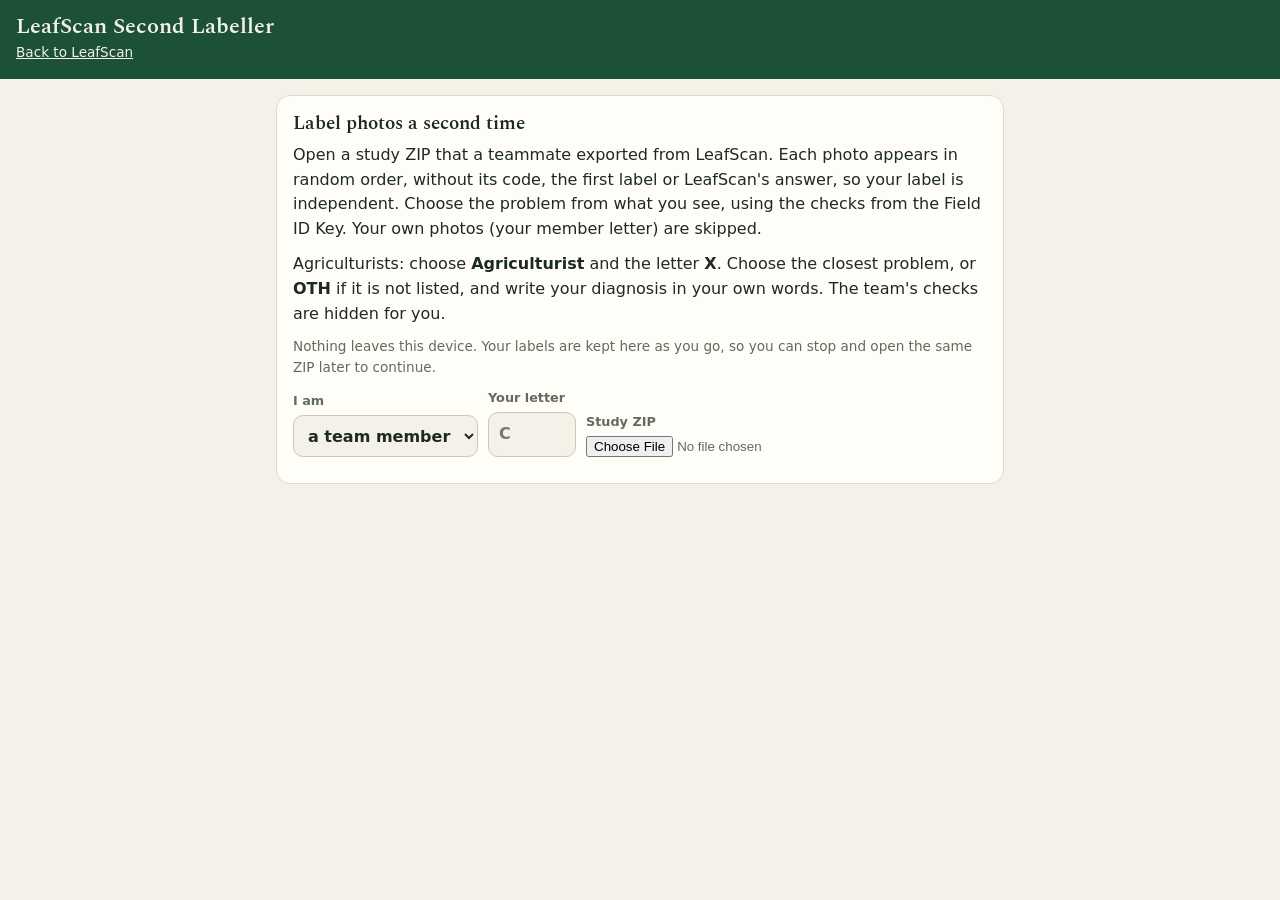
==== commit 453637b1: "Second Labeller: agriculturist mode, diagnosis and how sure Co-Authored-By: Claude Opus 5.5 <noreply" ====
--- a/label.html
+++ b/label.html
@@ -40,6 +40,14 @@
     .lb-nav { display: flex; justify-content: space-between; gap: 10px; margin-top: 14px; }
     .lb-note { font-size: .85rem; color: var(--muted); }
     .lb-error { color: var(--disease); font-weight: 600; }
+    .lb-row select, .lb-field textarea { font: inherit; font-size: 1rem; color: var(--ink); background: var(--ground);
+      border: 1px solid var(--rule-strong); border-radius: 10px; padding: 9px 10px; min-height: 42px; }
+    .lb-field { display: grid; gap: 4px; margin-top: 12px; font-size: .8rem; font-weight: 600; color: var(--muted); }
+    .lb-field textarea { width: 100%; resize: vertical; }
+    .lb-sure { display: flex; gap: 8px; align-items: center; flex-wrap: wrap; margin-top: 10px; font-size: .8rem; font-weight: 600; color: var(--muted); }
+    .lb-sure button { font: inherit; font-size: .9rem; color: var(--ink); background: var(--ground); border: 1px solid var(--rule-strong);
+      border-radius: 999px; padding: 7px 14px; min-height: 40px; cursor: pointer; }
+    .lb-sure button[aria-pressed="true"] { background: var(--accent); color: var(--on-accent); border-color: var(--accent); }
   </style>
 </head>
 <body>
@@ -53,10 +61,13 @@
       <p>Open a study ZIP that a teammate exported from LeafScan. Each photo appears in random order, without its code,
         the first label or LeafScan's answer, so your label is independent. Choose the problem from what you see,
         using the checks from the Field ID Key. Your own photos (your member letter) are skipped.</p>
+      <p>Agriculturists: choose <b>Agriculturist</b> and the letter <b>X</b>. Choose the closest problem, or <b>OTH</b>
+        if it is not listed, and write your diagnosis in your own words. The team's checks are hidden for you.</p>
       <p class="lb-note">Nothing leaves this device. Your labels are kept here as you go, so you can stop and open
         the same ZIP later to continue.</p>
       <div class="lb-row">
-        <label>Your member letter<input id="rater" type="text" maxlength="1" autocomplete="off" placeholder="C"></label>
+        <label>I am<select id="role"><option value="team">a team member</option><option value="expert">an agriculturist</option></select></label>
+        <label>Your letter<input id="rater" type="text" maxlength="1" autocomplete="off" placeholder="C"></label>
         <label>Study ZIP<input id="zipInput" type="file" accept=".zip,application/zip"></label>
       </div>
       <p id="startNote" class="lb-note" role="status"></p>
@@ -76,6 +87,13 @@
       <div class="lb-crop" id="crop"></div>
       <div class="lb-problems" id="problems" role="group" aria-label="Problem"></div>
       <div class="lb-check" id="check" hidden></div>
+      <label class="lb-field">Diagnosis in your own words (optional)
+        <textarea id="diag" rows="2" placeholder="e.g. Cercospora leaf spot, early stage; or a problem not in the list"></textarea></label>
+      <div class="lb-sure" id="sure" role="group" aria-label="How sure are you?">How sure?
+        <button type="button" data-sure="sure" aria-pressed="false">Sure</button>
+        <button type="button" data-sure="fairly sure" aria-pressed="false">Fairly sure</button>
+        <button type="button" data-sure="not sure" aria-pressed="false">Not sure</button>
+      </div>
       <div class="lb-nav">
         <button class="btn" id="prev" type="button">Back</button>
         <button class="btn btn-primary" id="next" type="button">Next</button>
